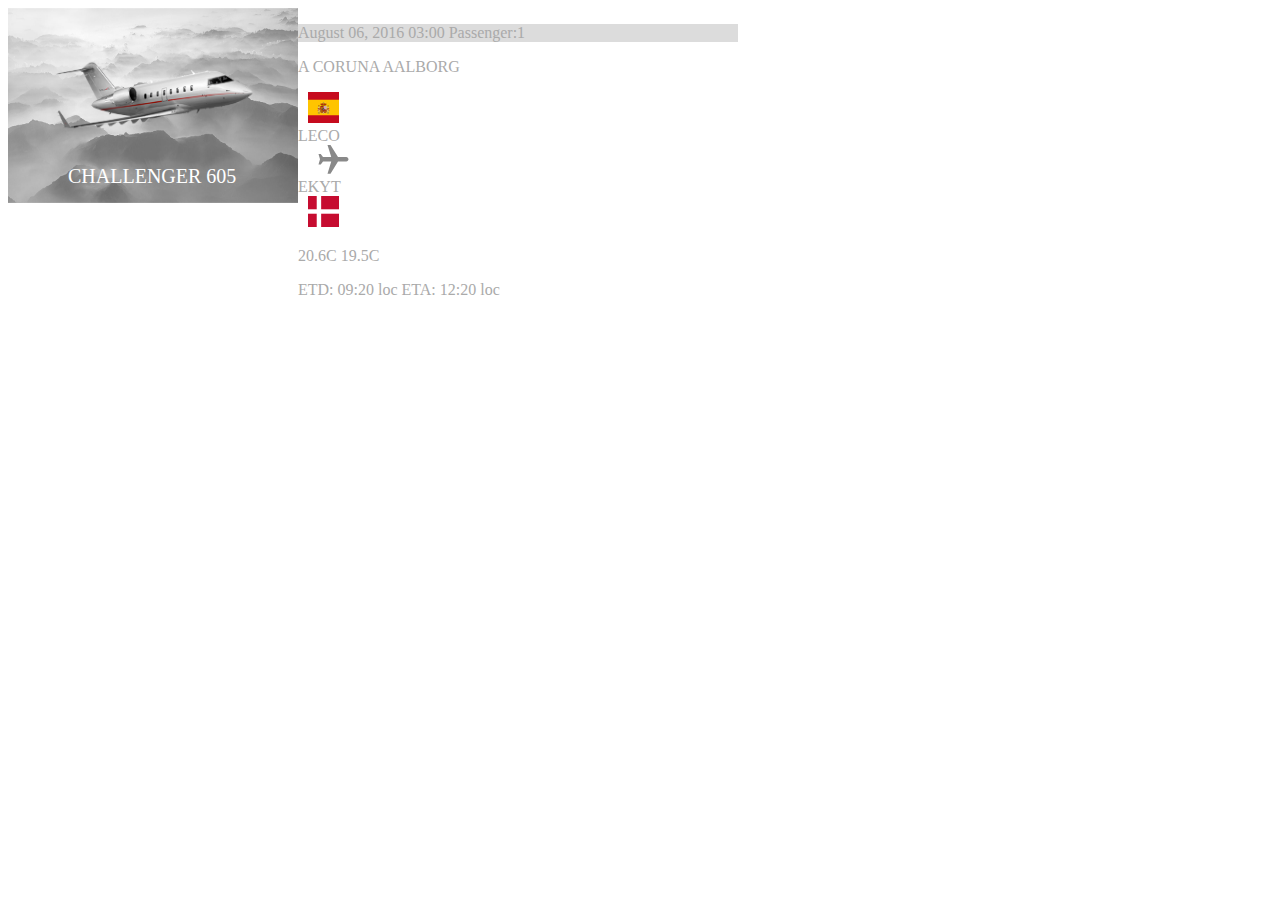
==== index.html @ 7a500540 "step 1" ====
<!DOCTYPE html>
<head>
	<link rel="stylesheet" type="text/css" href="main.css">
</head>
<body> 
	<div class="left">
		<img class="backimage" src="img/mountainBackground.jpg">
		<img class="frontimage" src="img/cl605_aircraft.png" alt="Aircraft cl605">
		<p class="text-image">CHALLENGER 605</p>
	</div>
	<div class="right">
		<div class="header"><p>August 06, 2016 03:00 Passenger:1</p></div>
		
		<p>A CORUNA AALBORG</p>
		<div>
			<img class="flag" src="img/es_flag.svg">
			<div class="grey-color"> LECO </div>
			<img class="middle-image" src="img/stepOne_plane_hover.svg">
			<div class="grey-color"> EKYT </div>
			<img class="flag" src="img/dk_flag.svg">
		</div>
		<p>20.6C 19.5C</p>
		<p>ETD: 09:20 loc ETA: 12:20 loc</p>
	</div>
	
</body>
---- main.css ----
p, .grey-color {
	color: rgb(170, 170, 170);
}

.left {
	position: relative;
	float: left;
	width: 290px;
	height: 195px;
}

.backimage {
	position: relative;
	width: 290px;
	height: 195px;
}

.frontimage {
	position: absolute;
	bottom: 30px;
	left: 30px;
	width: 80%;
	height: 80%;

}

.text-image {
	position: absolute;
	bottom: -5px;
	left: 60px;
	font-size: 20px;
	color: white;
}

.header {
	background-color: rgb(220, 220, 220);
	border: 30px;
	border-color: grey;
}

.right {
	width:440px;
	height: 195px;
	float: left;
}

.flag {
	width: 7%;
	height: 7%;
	border-right: 30px;
	padding-right: 10px;
	padding-left: 10px;
}

.middle-image {
	padding-right: 20px;
	padding-left: 20px;
}
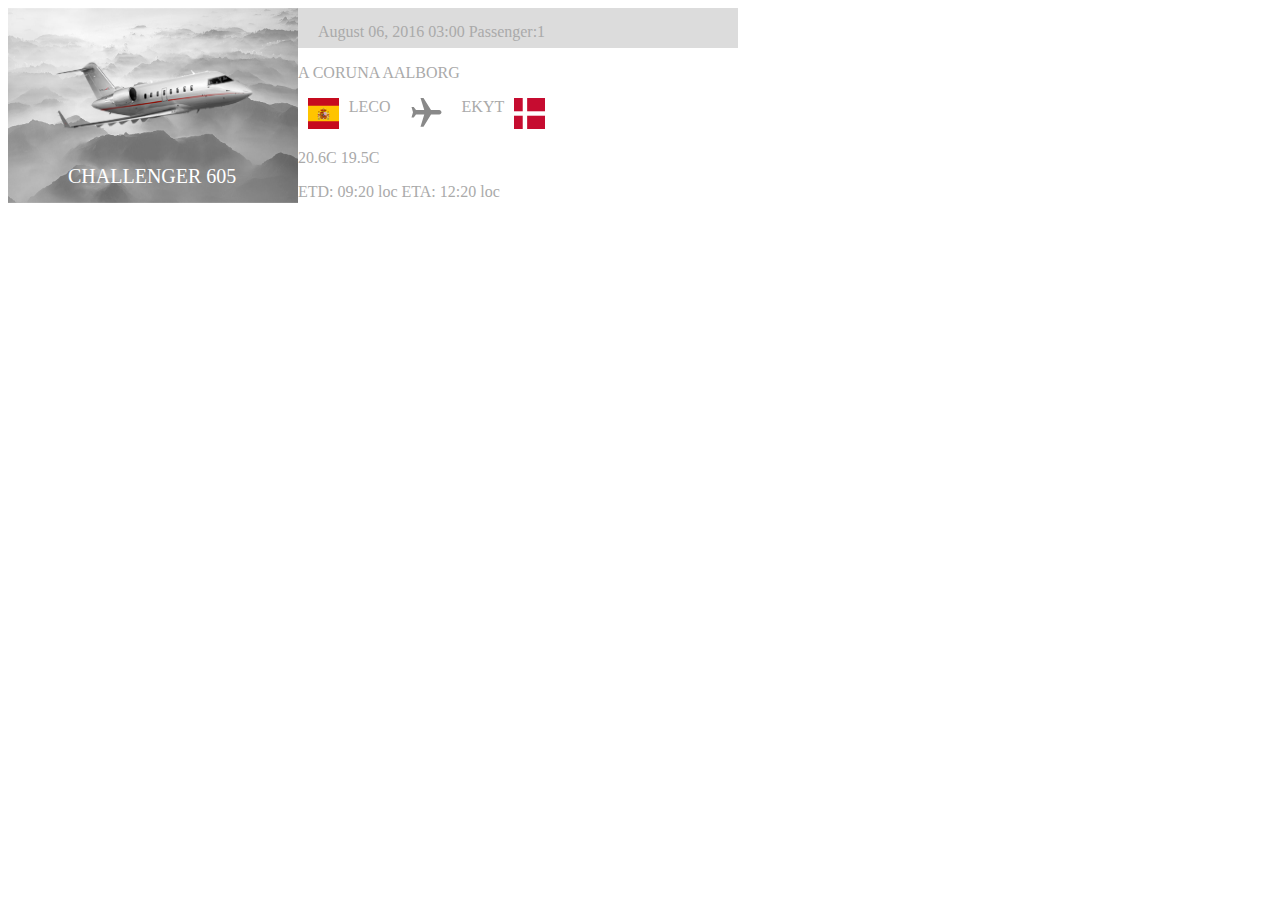
==== commit 8aea3566: "correct the header" ====
--- a/index.html
+++ b/index.html
@@ -9,15 +9,17 @@
 		<p class="text-image">CHALLENGER 605</p>
 	</div>
 	<div class="right">
-		<div class="header"><p>August 06, 2016 03:00 Passenger:1</p></div>
-		
+		<div class="grey-margin">
+			<p style="padding-top: 15px; padding-left: 20px;">August 06, 2016 03:00 Passenger:1</p>
+		</div>		
 		<p>A CORUNA AALBORG</p>
-		<div>
-			<img class="flag" src="img/es_flag.svg">
-			<div class="grey-color"> LECO </div>
-			<img class="middle-image" src="img/stepOne_plane_hover.svg">
-			<div class="grey-color"> EKYT </div>
-			<img class="flag" src="img/dk_flag.svg">
+
+		<div style="display: inline-block;">
+			<img class="flag all-left" src="img/es_flag.svg">
+			<div class="grey-color all-left"> LECO </div>
+			<img class="middle-image all-left" src="img/stepOne_plane_hover.svg">
+			<div class="grey-color all-left"> EKYT </div>
+			<img class="flag all-left" src="img/dk_flag.svg">
 		</div>
 		<p>20.6C 19.5C</p>
 		<p>ETD: 09:20 loc ETA: 12:20 loc</p>
--- a/main.css
+++ b/main.css
@@ -7,6 +7,10 @@
 	float: left;
 	width: 290px;
 	height: 195px;
+}
+
+.all-left {
+	float: left;
 }
 
 .backimage {
@@ -32,10 +36,11 @@
 	color: white;
 }
 
-.header {
-	background-color: rgb(220, 220, 220);
-	border: 30px;
-	border-color: grey;
+.grey-margin {
+	width: 440px;
+	height: 40px;
+	background-color: rgb(220,220,220);
+	margin-top: -16px;
 }
 
 .right {
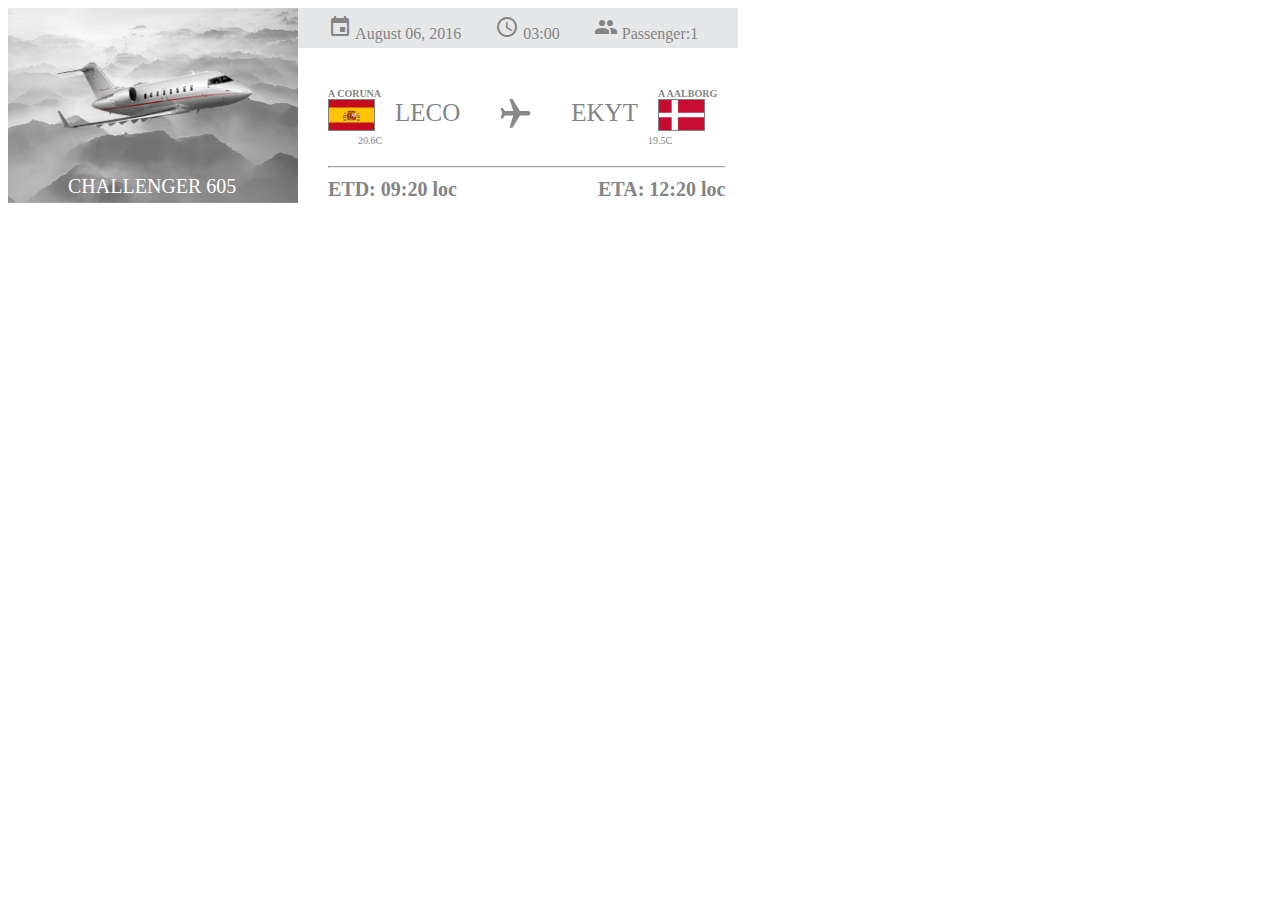
==== commit 505bed77: "Adjust the size and the color of the text. Adjust the flag size and the right position of text and i" ====
--- a/index.html
+++ b/index.html
@@ -1,6 +1,9 @@
 <!DOCTYPE html>
 <head>
 	<link rel="stylesheet" type="text/css" href="main.css">
+	<link rel="stylesheet" href="https://fonts.googleapis.com/icon?family=Material+Icons">
+
+
 </head>
 <body> 
 	<div class="left">
@@ -9,20 +12,34 @@
 		<p class="text-image">CHALLENGER 605</p>
 	</div>
 	<div class="right">
-		<div class="grey-margin">
-			<p style="padding-top: 15px; padding-left: 20px;">August 06, 2016 03:00 Passenger:1</p>
+		<div class="gray-header">
+			<p style="padding-top: 7px;">
+				<i class="material-icons margin-left-30">insert_invitation</i> August 06, 2016 
+				<i class="material-icons margin-left-30">access_time</i> 03:00 
+				<i class="material-icons margin-left-30">group</i> Passenger:1
+			</p>
 		</div>		
-		<p>A CORUNA AALBORG</p>
 
-		<div style="display: inline-block;">
-			<img class="flag all-left" src="img/es_flag.svg">
-			<div class="grey-color all-left"> LECO </div>
-			<img class="middle-image all-left" src="img/stepOne_plane_hover.svg">
-			<div class="grey-color all-left"> EKYT </div>
-			<img class="flag all-left" src="img/dk_flag.svg">
+		<div class="flag-section">
+			<div class="text-size-10 all-left margin-left-30 gray-color"><b>A CORUNA </b></div>
+			<div class="text-size-10 margin-left-360 gray-color"> <b>A AALBORG </b></div>
+			<img class="flag all-left margin-left-30" src="img/es_flag.svg">
+			<div class="gray-color all-left margin-left-20 text-size-25"> LECO </div>
+			<img class="middle-image all-left margin-left-20 margin-right-20" src="img/stepOne_plane_hover.svg">
+			<div class="gray-color all-left text-size-25"> EKYT </div>
+			<img class="flag margin-left-20" src="img/dk_flag.svg">
+			<div>
+				<div class="text-size-10 gray-color all-left margin-left-60">20.6C </div>
+				<div class="text-size-10 gray-color margin-left-350">19.5C</div>
+			<div>
 		</div>
-		<p>20.6C 19.5C</p>
-		<p>ETD: 09:20 loc ETA: 12:20 loc</p>
+		
+		<hr class="margin-left-30 margin-top-10 margin-bottom-10">
+		<div>
+			<div class="all-left margin-left-30 gray-color text-size-20"><b>ETD: 09:20 loc </b></div>
+			<div class="margin-left-300 gray-color text-size-20"> <b>ETA: 12:20 loc </b></div>
+		</div>
+		
 	</div>
 	
 </body>--- a/main.css
+++ b/main.css
@@ -1,5 +1,5 @@
-p, .grey-color {
-	color: rgb(170, 170, 170);
+p, .gray-color {
+	color: rgb(132, 132, 132);
 }
 
 .left {
@@ -9,8 +9,18 @@
 	height: 195px;
 }
 
+.right {
+	width:440px;
+	height: 195px;
+	float: left;
+}
+
 .all-left {
 	float: left;
+}
+
+.clear {
+	clear: all;
 }
 
 .backimage {
@@ -30,31 +40,30 @@
 
 .text-image {
 	position: absolute;
-	bottom: -5px;
+	bottom: -15px;
 	left: 60px;
 	font-size: 20px;
 	color: white;
 }
 
-.grey-margin {
+.gray-header {
 	width: 440px;
 	height: 40px;
-	background-color: rgb(220,220,220);
+	background-color: rgb(230,231,232);
 	margin-top: -16px;
 }
 
-.right {
-	width:440px;
-	height: 195px;
-	float: left;
+.flag-section {
+	display: inline-block; 
+	margin-top: 40px;
 }
 
 .flag {
-	width: 7%;
-	height: 7%;
-	border-right: 30px;
-	padding-right: 10px;
-	padding-left: 10px;
+	width: 45px;
+	height: 30px;
+	border: 0.5px;
+	border-style: solid;
+	border-color: grey;
 }
 
 .middle-image {
@@ -62,5 +71,55 @@
 	padding-left: 20px;
 }
 
+.margin-left-20 {
+	margin-left: 20px;
+}
 
+.margin-left-30 {
+	margin-left: 30px;
+}
 
+.margin-left-60 {
+	margin-left: 60px;
+}
+
+.margin-right-20 {
+	margin-right: 20px;
+}
+
+.margin-left-340 {
+	margin-left: 340px;
+}
+
+.margin-left-360 {
+	margin-left: 360px;
+}
+
+.margin-left-350 {
+	margin-left: 350px;
+}
+
+.margin-left-300 {
+	margin-left: 300px;
+}
+
+.margin-top-10 {
+	margin-top: 20px;
+}
+
+.margin-bottom-10 {
+	margin-bottom: 10px;
+}
+
+.text-size-10 {
+	font-size: 10px;
+}
+
+.text-size-20 {
+	font-size: 20px;
+}
+
+.text-size-25 {
+	font-size: 25px;
+}
+
